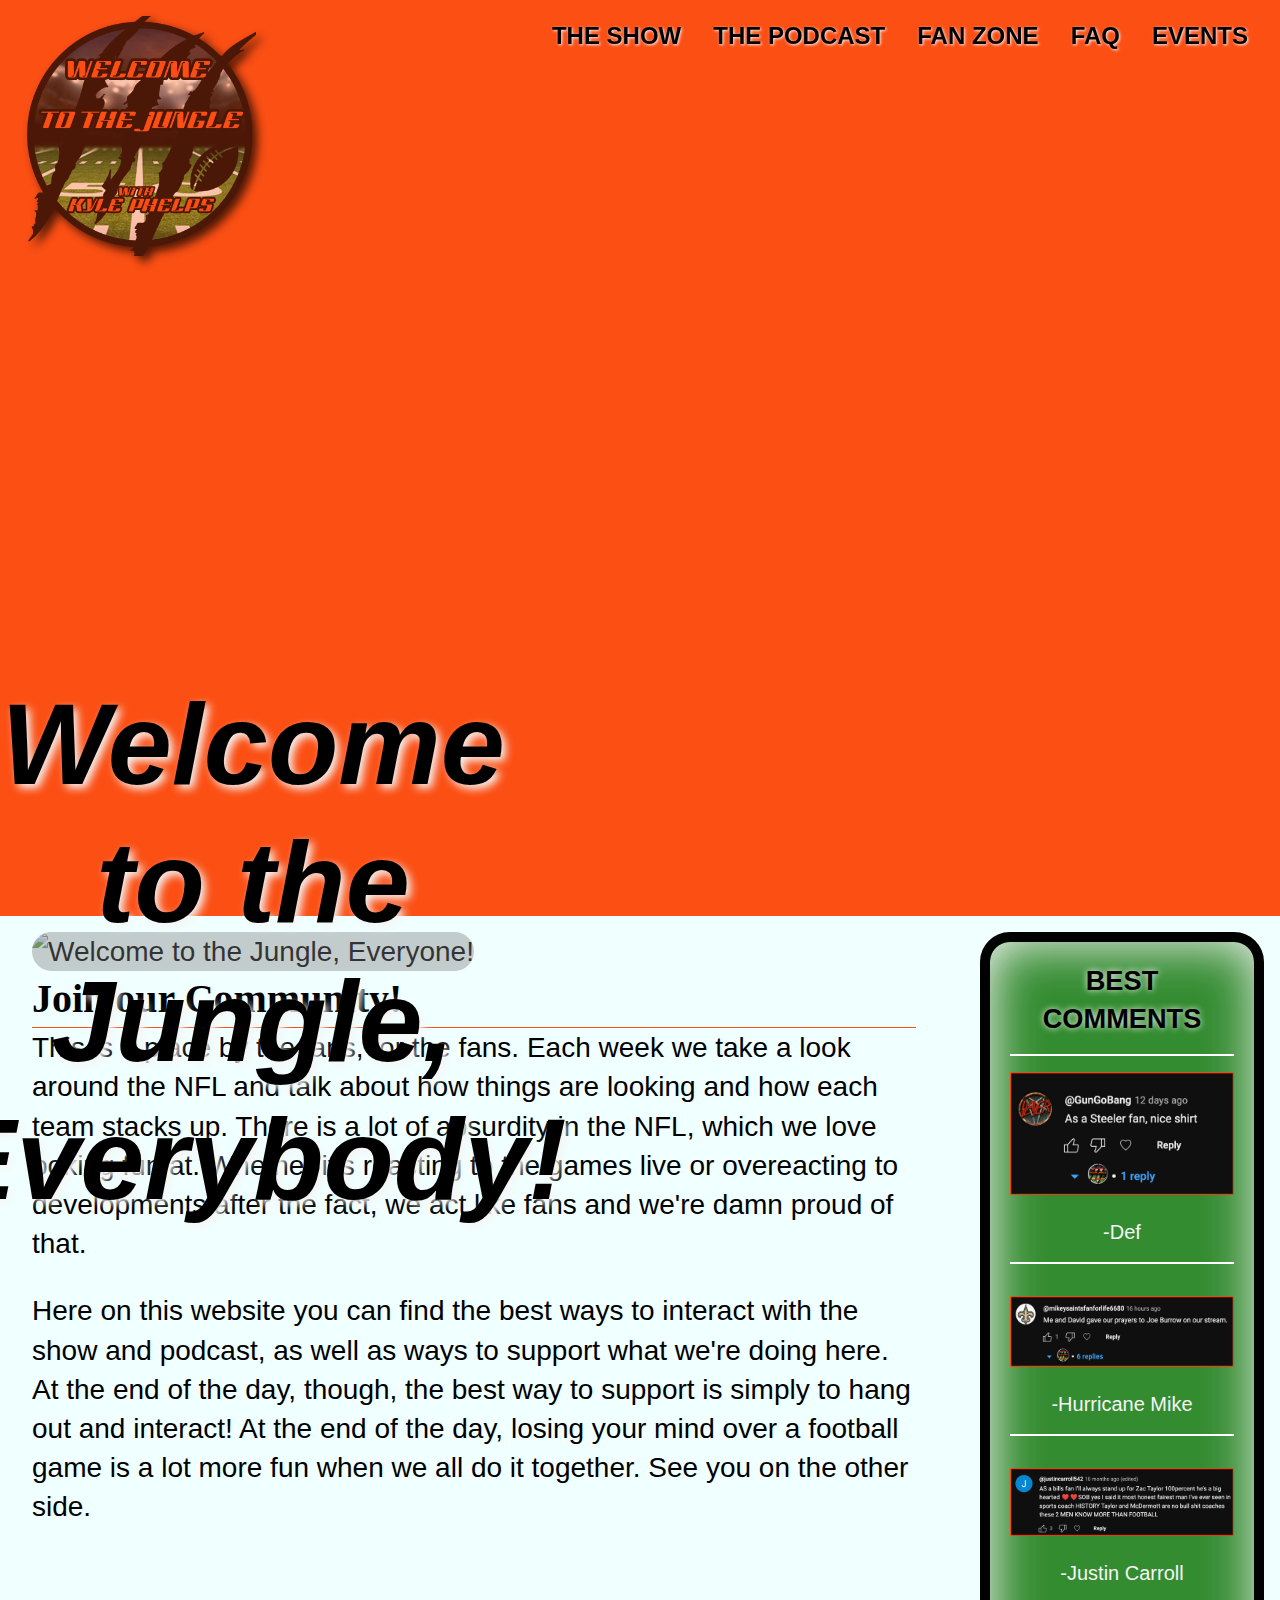
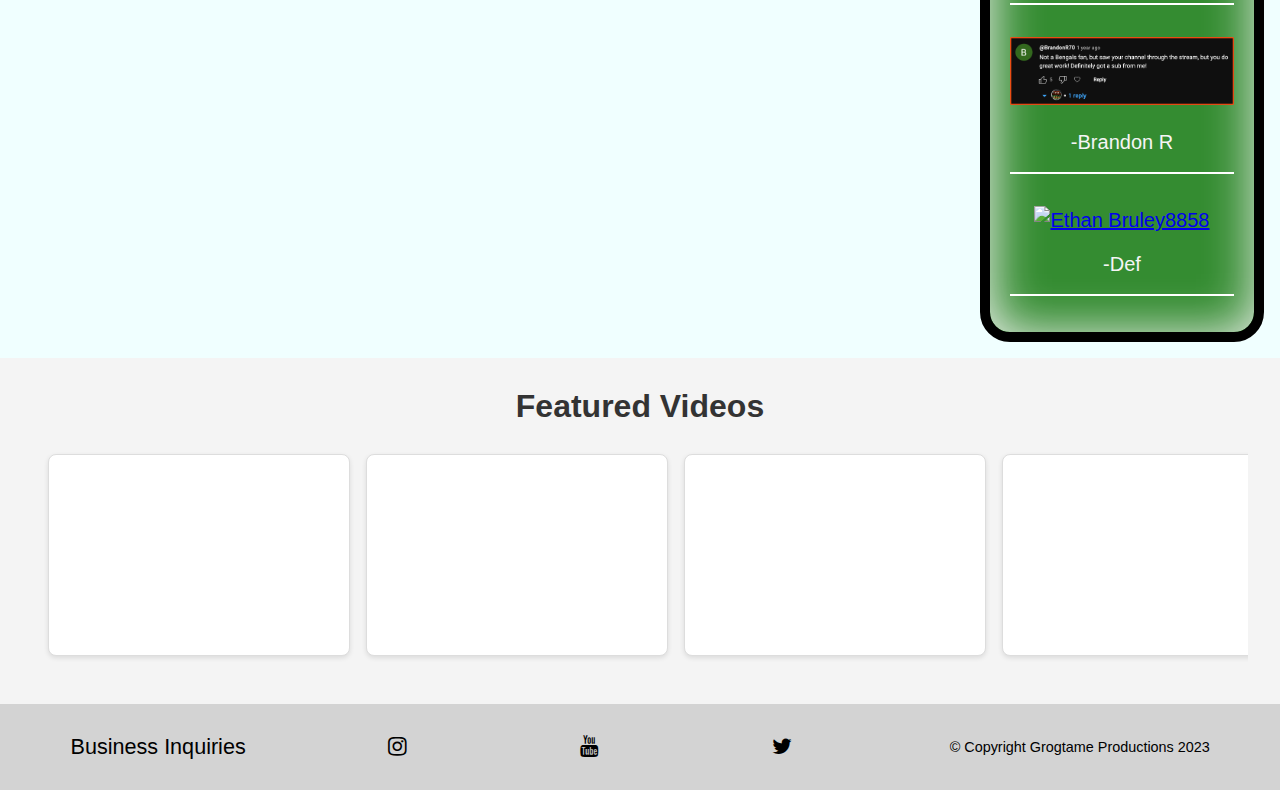
==== index.html @ 72ca7c63 "Initial commit" ====
<!DOCTYPE html>
<html lang="en">
<head>
  <meta charset="UTF-8">
  <meta http-equiv="X-UA-Compatible" content="IE=edge">
  <meta name="viewport" content="width=device-width, initial-scale=1.0">
  <title>Welcome to the Jungle</title>
  <link rel="stylesheet" href="reset.css">
  <link rel="stylesheet" href="main-final.css">
  <link rel="stylesheet" href="https://maxcdn.bootstrapcdn.com/font-awesome/4.3.0/css/font-awesome.min.css">
  <link rel="preconnect" href="https://fonts.googleapis.com">
  <link rel="preconnect" href="https://fonts.gstatic.com" crossorigin>
  <link href="https://fonts.googleapis.com/css2?family=Special+Elite&display=swap" rel="stylesheet">
  <link rel="stylesheet" href="fancybox/fancybox.css">
  <script src="https://cdn.jsdelivr.net/npm/@yr/youtube-embed@1.1.1/lib/YTEmbed.js"></script>
  <script src="fancybox/jquery-3.3.1.min.js"></script>
  <script src="fancybox/fancybox.js"></script>
</head>
<body>
  <div class="wrapper">
    <header>
      <h1>
        <a class="logo" href="index.html">
          <img alt="Home" src="images/logo.png"> 
        </a>
      </h1>
      <div class="video-container">
        <iframe width="100%" height="100%" src="https://www.youtube.com/embed/z2Xo88Z4fE8?si=pqmJFCAI3Fyct7dv&autoplay=1&loop=1&mute=1&playlist=z2Xo88Z4fE8" 
        title="YouTube video player" frameborder="0" 
        allow="accelerometer; autoplay; clipboard-write; encrypted-media; gyroscope; 
        picture-in-picture; web-share" referrerpolicy="strict-origin-when-cross-origin" 
        allowfullscreen></iframe>
      </div>
    </header>
  </div>
   
  <div class="home-nav">
    <nav>
      <ul>
        <li><a href="bohp.html">The Show</a></li>
        <li><a href="bohp.html">The Podcast</a></li>
        <li><a href="wttj.html">Fan zone</a></li>
        <li><a href="support.html">FAQ</a></li>
        <!-- <li><a href="store.html">Store</a></li> -->
        <li><a href="contact.html">Events</a></li>
      </ul>
    </nav>
  </div>

  <main>
   <section class="left-column">
      <div class="image-container">
        <img src="images/kyle.png" alt="Welcome to the Jungle, Everyone!">
        <div class="overlay">
          <div class="overlay-text">Welcome to the Jungle, Everybody!</div>
        </div>
      </div>
      <h2>Join our Community!</h2>
      <p>This is a place by the fans, for the fans. Each week we take a look around the NFL and talk about how things are looking and how each team stacks up. There is a lot of absurdity in the NFL, which we love poking fun at. Whether it's reacting to the games live or overeacting to developments after the fact, we act like fans and we're damn proud of that.</p>
      <p>Here on this website you can find the best ways to interact with the show and podcast, as well as ways to support what we're doing here. At the end of the day, though, the best way to support is simply to hang out and interact! At the end of the day, losing your mind over a football game is a lot more fun when we all do it together. See you on the other side.</p>
    </section>
    <section class="right-column">
      <h2>BEST COMMENTS</h2>
      <div>
        <figure>
          <a href="images/Gungobang.png" class="fancybox" rel="gallery">
            <img src="images/Gungobang.png" alt="Gungobang" >
          </a>
          <figcaption>-Def</figcaption>
        </figure>
        <figure>
          <a href="images/mikey.png" class="fancybox" rel="gallery">
            <img src="images/mikey.png" alt="Hurricane Mike" >
          </a>
          <figcaption>-Hurricane Mike</figcaption>
        </figure>
        <figure>
          <a href="images/justin.png" class="fancybox" rel="gallery">
            <img src="images/justin.png" alt="Justin Carroll" >
          </a>
          <figcaption>-Justin Carroll</figcaption>
        </figure>
        <figure>
          <a href="images/brandon.png" class="fancybox" rel="gallery">
            <img src="images/brandon.png" alt="Brandon R" >
          </a>
          <figcaption>-Brandon R</figcaption>
        </figure>
        <figure>
          <a href="images/ethan.png" class="fancybox" rel="gallery">
            <img src="images/ethan.png" alt="Ethan Bruley8858" >
          </a>
          <figcaption>-Def</figcaption>
        </figure>
      </div>
  </main>

  <section class="video-gallery">
   <h2>Featured Videos</h2>
   <div class="video-scroll">
     <div class="video-item">
       <iframe src="https://www.youtube.com/embed/BEo206xCMAE" title="YouTube video player" frameborder="0" allow="accelerometer; autoplay; clipboard-write; encrypted-media; gyroscope; picture-in-picture" allowfullscreen></iframe>
     </div>
     <div class="video-item">
       <iframe src="https://www.youtube.com/embed/ywcZ2aPCvZ8" title="YouTube video player" frameborder="0" allow="accelerometer; autoplay; clipboard-write; encrypted-media; gyroscope; picture-in-picture" allowfullscreen></iframe>
     </div>
     <div class="video-item">
       <iframe src="https://www.youtube.com/embed/I4BRuuY-9pI" title="YouTube video player" frameborder="0" allow="accelerometer; autoplay; clipboard-write; encrypted-media; gyroscope; picture-in-picture" allowfullscreen></iframe>
     </div>
     <div class="video-item">
       <iframe src="https://www.youtube.com/embed/L-OR7iBHmPo" title="YouTube video player" frameborder="0" allow="accelerometer; autoplay; clipboard-write; encrypted-media; gyroscope; picture-in-picture" allowfullscreen></iframe>
     </div>
     <div class="video-item">
       <iframe src="https://www.youtube.com/embed/uivGlk5Y5mE" title="YouTube video player" frameborder="0" allow="accelerometer; autoplay; clipboard-write; encrypted-media; gyroscope; picture-in-picture" allowfullscreen></iframe>
     </div>
     <div class="video-item">
       <iframe src="https://www.youtube.com/embed/vEO9pAlNDPo" title="YouTube video player" frameborder="0" allow="accelerometer; autoplay; clipboard-write; encrypted-media; gyroscope; picture-in-picture" allowfullscreen></iframe>
     </div>
   </div>
 </section>

  <footer>
    <div class="footer-container">
      <div class="footer-left">
        <a href="mailto:wttjshow@gmail.com">Business Inquiries</a>
      </div>
      <div class="footer-center">
        <a href="http://www.instagram.com/urbanlegendphelps">
          <i class="fa fa-instagram"></i>
        </a>
        <a href="http://www.youtube.com/@WTTJ">
          <i class="fa fa-youtube"></i>
        </a>
        <a href="http://www.twitter.com/@kylephelps92">
          <i class="fa fa-twitter"></i>
        </a>
      </div>
      <div class="footer-right">
        © Copyright Grogtame Productions 2023
      </div>
    </div>
  </footer>

  <script>
    $(document).ready(function() {
      $(".fancybox").fancybox();
    });
  </script>
</body>
</html>
---- main-final.css ----
body {
   background-color: azure;
   font-family: 'Franklin Gothic Medium', 'Arial Narrow', Arial, sans-serif;
}

.wrapper {
   background-color: white;
}

header {
   background-color: #fb4f14;
   padding: .5rem;
   display: flex;
   justify-content: space-between; /* Ensures spacing between logo and nav */
   position: relative; 
   height: 100vh; /* Keeps the header full-screen */
   align-items: flex-start; /* Aligns nav and logo at the top */
}

header h1 {
   position: absolute;
   top: 1rem;
   left: 1rem;
   min-width: 10rem;
   max-width: 15rem;
   filter: drop-shadow(5px 5px 5px black);
   z-index: 2;
   opacity: 0.7;
}


.site-name {
   padding-left: 10rem;
   padding-top: 2rem;
   padding-bottom: .5rem;
   max-width: 35rem;
   font-family: 'Special Elite', sans-serif;
   z-index: 2; /* Ensures the site name is above the video */
}

header h2 {
   display: flex;
   justify-content: center;
   font-size: 8rem;
   text-shadow: 2px 2px 8px darkslategray;
   border-bottom: 3px solid darkslategray;
   padding-bottom: .2rem;
   z-index: 2;
}

header h3 {
   display: flex;
   justify-content: center;
   padding-left: .8rem;
   padding-top: 2rem;
   font-size: 4rem;
   text-shadow: 2px 2px 8px black;
   color: whitesmoke;
   line-height: 4rem;
   z-index: 2;
}

h4 {
   font-size: 2rem;
   color: whitesmoke;
   white-space: nowrap;
   max-margin-left: 5rem;
   font-style: italic;
   text-shadow: 2px 2px 8px darkslategray;
   padding-top: 12rem;
   padding-left: 5rem;
   font-family: 'Special Elite', sans-serif;
   z-index: 2;
}

/* Video container styling */
.video-container {
   position: absolute;
   top: 0;
   left: 0;
   width: 100%;
   height: 100%;
   overflow: hidden;
   z-index: 1; /* Ensures the video stays behind the content */
}

.video-container iframe {
   position: absolute;
   top: 50%;
   left: 50%;
   width: 100vw; /* Full width of the viewport */
   height: 100vh; /* Full height of the viewport */
   transform: translate(-50%, -50%) scale(1.2); /* Centers and slightly scales the video */
   pointer-events: none; /* Makes the video unclickable */
   border: none; /* Removes any default border */
}



img {
   max-width: 100%;
   height: auto;
}

nav {
   position: absolute;
   top: 1rem;
   right: 1rem;
   z-index: 2;
   text-transform: uppercase;
   background-color: transparent; /* No background in header */
   text-shadow: 1px 1px 3px whitesmoke;
}

nav ul {
   display: flex;
   justify-content: flex-end; /* Align nav items to the right */
   align-items: center;
   padding: 0; /* Remove padding for smaller size */
   margin: 0;
   list-style-type: none;;
}

nav a {
   text-decoration: none;
   font-size: 1.5rem; /* Smaller text */
   font-weight: bold;
   color: black;
   padding: 0.5rem 1rem; /* Smaller padding */
   color: var(--white);
    display: block;
    pointer-events: auto;
    transition: opacity 1s var(--expo-out);
}

nav a:hover {
   background-color: black;
   opacity: 0.8;
   color: white;
   text-shadow: 3px 3px 5px #fb4f14;
   border-radius: 2rem;
}

main {
   display: grid;
   grid-template-columns: 3fr 1fr;
   grid-gap: 1rem;
   font-size: 125%;
   line-height: 1.4;
}

.left-column {
   font-size: 140%;
   line-height: 1.4;
   padding: 1rem 2rem;
   font-family: Arial, Helvetica, sans-serif;
}

.right-column h2 {
   display: flex;
   justify-content: flex-start;
   font-size: 1.7rem;
   padding-bottom: 10px;
   margin-bottom: 0;
   color: black;
   text-shadow: 0px 0px 6px whitesmoke;
   border-bottom: 2px solid white;
   padding-bottom: 1rem;
}

.right-column {
   background-color: #348c31;
   box-shadow: inset 2px 2px 50px whitesmoke;
   border-radius: 30px;
   display: flex;
   flex-direction: column;
   justify-content: space-evenly;
   align-items: center;
   text-align: center;
   margin: 1rem 1rem 1rem 1rem;
   padding: 20px;
   border: 10px solid black;
}

.right-column div {
   display: flex;
   flex-direction: column;
   justify-content: space-between;
   align-items: space-between;
   min-height: 85%;
}

.right-column figure {
   margin-top: 1rem;
   margin-bottom: 1rem;
   border-bottom: 2px solid white;
   width: 100%;
}

.right-column figcaption {
   color: whitesmoke;
   font-family: 'Franklin Gothic Medium', 'Arial Narrow', Arial, sans-serif;
   margin-top: 1rem;
   margin-bottom: 1rem;
}

.left-column h2 {
   font-family: Georgia, 'Times New Roman', Times, serif;
   font-size: 2.5rem;
   color: black;
   border-bottom: 1px solid #fb4f14;
}

footer {
   background-color: lightgrey;
   color: black;
   display: flex;
   padding: 2rem 1em;
   font-size: 90%;
   width: 100%;
   justify-content: center;
   align-items: center;
   box-sizing: border-box;
   overflow: hidden;
 }
 
 .footer-container {
   display: flex;
   justify-content: space-evenly;
   align-items: center;
   width: 100%;
 }
 
 .footer-left,
 .footer-center,
 .footer-right {
   display: flex;
   align-items: center;
 }
 
 .footer-right {
   margin-left: 1rem; /* Adjust as needed */
 }
 
 /* Optional: Adjust spacing between icons */
 .footer-center a {
   margin: 0 0.5rem;
 }

footer a {
   color: black;
   font-size: 150%;
   width: 11rem;
   text-align: center;
   display: inline-block;
   text-decoration: none;
}

footer a:hover {
   color: #fb4f14;
   text-shadow: 0 0 5px black;
}

.email {
   width: 2rem;
}

.video-gallery {
   background-color: #f4f4f4;
   padding: 2rem;
   text-align: center;
}

.video-gallery h2 {
   font-size: 2rem;
   margin-bottom: 1rem;
   color: #333;
}

.video-scroll {
   display: flex;
   overflow-x: auto;
   gap: 1rem; /* Space between videos */
   padding: 1rem;
   scroll-behavior: smooth;
}

.video-item {
   flex: 0 0 auto; /* Prevent flex item from shrinking */
   width: 300px; /* Adjust width as needed */
   height: 200px; /* Adjust height as needed */
   background: #fff;
   border: 1px solid #ddd;
   border-radius: 8px;
   box-shadow: 0 2px 5px rgba(0, 0, 0, 0.1);
}

.video-item iframe {
   width: 100%;
   height: 100%;
   border: none;
}


.image-container {
   position: relative;
   display: inline-block;
   max-width: 100%;
}

.image-container img {
   display: block;
   width: 100%;
   height: auto;
   border-radius: 3rem;
}

.overlay {
   position: absolute;
   top: 0;
   left: 0;
   width: 100%;
   height: 100%;
   background: rgba(128, 128, 128, 0.4); /* Darker gray overlay with 70% opacity for better contrast */
   display: flex;
   justify-content: center;
   align-items: center;
   color: black;
   font-size: 20vh; /* Increased font size */
   font-weight: bold;
   text-shadow: 4px 4px 8px whitesmoke; /* Stronger text shadow for better contrast */
   z-index: 1;
   font-style: italic;
   
   border-radius: 3rem;
}

.overlay-text {
   text-align: center;
   padding: 1rem;
   line-height: 1.2;
   font-size: 9vw; /* Responsive font size based on viewport width */
   max-font-size: 10rem; /* Maximum font size */
}


/* Base styles (for larger screens) */
body {
   font-size: 16px; /* Base font size for larger screens */
}

/* Styles for tablets (up to 768px wide) */
@media (max-width: 768px) {
   main {
       display: block; /* Switch to a block layout */
   }

   .overlay-text {
      font-size: 7vw; /* Adjust for tablets */
      max-font-size: 8rem; /* Maximum font size for tablets */
  }

   .left-column,
   .right-column {
       margin: 0 auto; /* Center align columns */
       padding: 1rem; /* Adjust padding */
   }

   .left-column {
       margin-bottom: 1rem; /* Space between columns */
   }

   .right-column {
       background-color: #348c31; /* Retain styling */
       box-shadow: inset 2px 2px 50px whitesmoke; /* Retain styling */
       border-radius: 30px; /* Retain styling */
   }

   .video-gallery {
       padding: 1rem; /* Adjust padding */
   }

   .video-item {
       width: 100%; /* Full width of parent container */
       height: auto; /* Adjust height proportionally */
   }

   footer {
       flex-direction: column; /* Stack footer items vertically */
       align-items: center; /* Center align items */
   }

   footer a {
       width: auto; /* Adjust link width */
       font-size: 1.2rem; /* Adjust font size */
   }
}

/* Styles for phones (up to 480px wide) */
@media (max-width: 480px) {
   main {
       display: block; /* Ensure block layout */
   }

   .left-column,
   .right-column {
       font-size: 0.9rem; /* Smaller font size */
       padding: 0.5rem; /* Adjust padding */
   }

   .right-column {
       border: 3px solid black; /* Adjust border size */
       margin: 0.25rem; /* Adjust margin */
   }

   .video-gallery {
       padding: 0.5rem; /* Adjust padding */
   }

   .video-item {
       width: 100%; /* Full width of parent container */
       height: auto; /* Adjust height proportionally */
   }

   .overlay-text {
      font-size: 10vw; /* Larger text size for phones */
      max-font-size: 6rem; /* Maximum font size for phones */
  }

   footer {
       font-size: 0.8rem; /* Smaller font size */
   }

   footer a {
       font-size: 1rem; /* Smaller font size */
   }
}
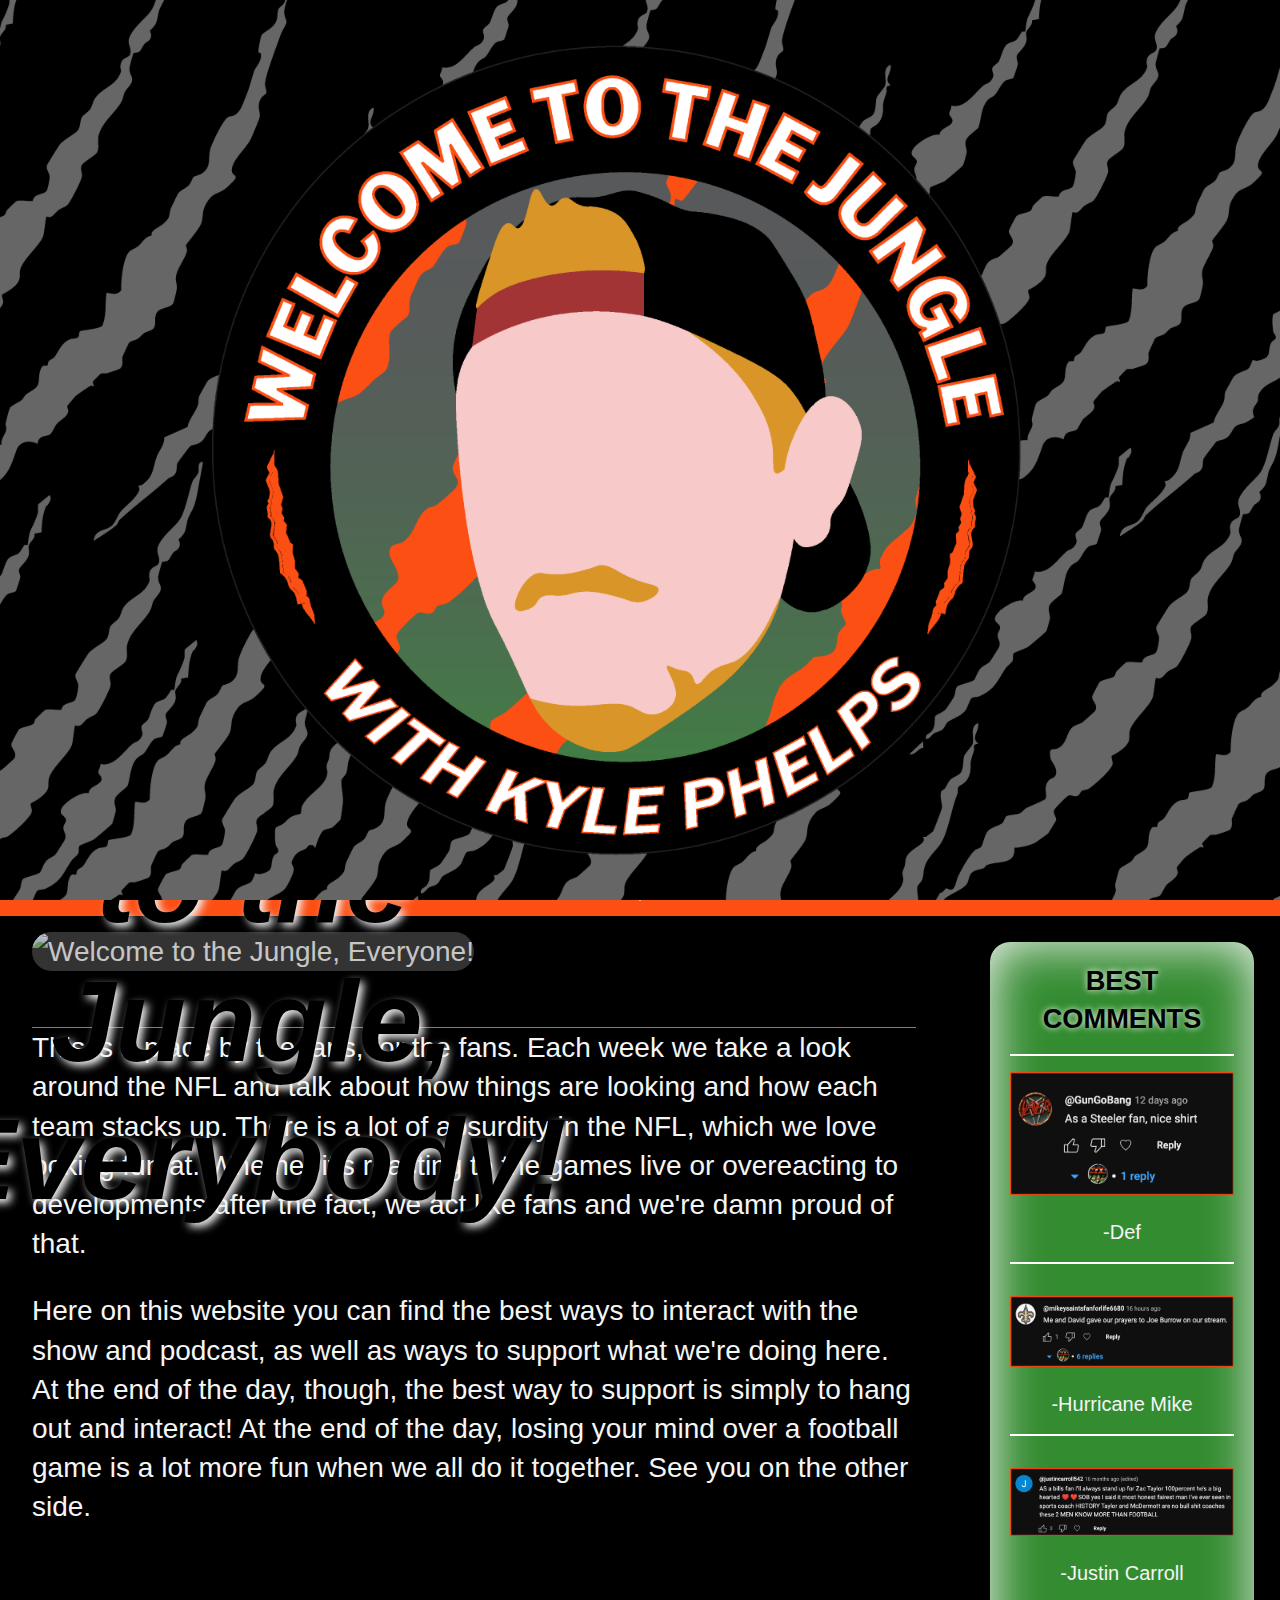
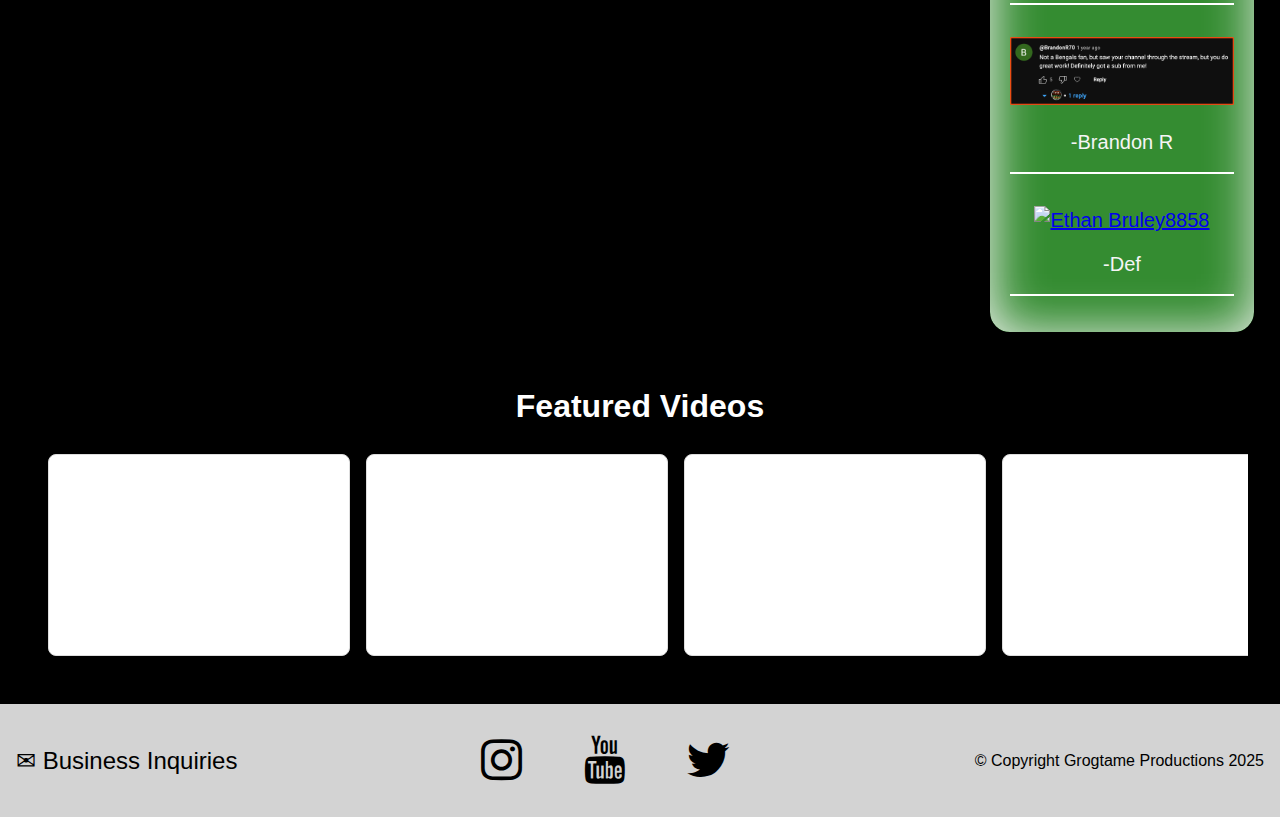
==== commit 87704dfb: "Degree Project start" ====
--- a/index.html
+++ b/index.html
@@ -17,6 +17,7 @@
   <script src="fancybox/fancybox.js"></script>
 </head>
 <body>
+  <div class="screen-overlay"></div>
   <div class="wrapper">
     <header>
       <h1>
@@ -25,27 +26,33 @@
         </a>
       </h1>
       <div class="video-container">
-        <iframe width="100%" height="100%" src="https://www.youtube.com/embed/z2Xo88Z4fE8?si=pqmJFCAI3Fyct7dv&autoplay=1&loop=1&mute=1&playlist=z2Xo88Z4fE8" 
-        title="YouTube video player" frameborder="0" 
-        allow="accelerometer; autoplay; clipboard-write; encrypted-media; gyroscope; 
-        picture-in-picture; web-share" referrerpolicy="strict-origin-when-cross-origin" 
-        allowfullscreen></iframe>
+        <iframe 
+  width="100%" 
+  height="100%" 
+  src="https://www.youtube.com/embed/rTckKvS-YcQ?autoplay=1&mute=1&loop=1&playlist=rTckKvS-YcQ&si=tTXkuN-q-cDGftH6" 
+  title="YouTube video player" 
+  frameborder="0" 
+  allow="accelerometer; autoplay; clipboard-write; encrypted-media; gyroscope; picture-in-picture; web-share" 
+  referrerpolicy="strict-origin-when-cross-origin" 
+  allowfullscreen>
+</iframe>
+
+      </div>
+      <div class="scroll-indicator">
+        <div class="arrow"></div>
       </div>
     </header>
   </div>
    
-  <div class="home-nav">
-    <nav>
-      <ul>
-        <li><a href="bohp.html">The Show</a></li>
-        <li><a href="bohp.html">The Podcast</a></li>
-        <li><a href="wttj.html">Fan zone</a></li>
-        <li><a href="support.html">FAQ</a></li>
-        <!-- <li><a href="store.html">Store</a></li> -->
-        <li><a href="contact.html">Events</a></li>
-      </ul>
+  <nav class="nav-tray">
+    <ul>
+    <li><a href="bohp.html">The Show</a></li>
+    <li><a href="bohp.html">The Podcast</a></li>
+    <li><a href="wttj.html">Fan Zone</a></li>
+    <!-- <li><a href="store.html">Store</a></li> To be built and finished later -->
+    <li><a href="contact.html">Events</a></li>
+    </ul>
     </nav>
-  </div>
 
   <main>
    <section class="left-column">
@@ -122,7 +129,7 @@
   <footer>
     <div class="footer-container">
       <div class="footer-left">
-        <a href="mailto:wttjshow@gmail.com">Business Inquiries</a>
+        <a href="mailto:wttjshow@gmail.com">	✉ Business Inquiries</a>
       </div>
       <div class="footer-center">
         <a href="http://www.instagram.com/urbanlegendphelps">
@@ -136,7 +143,7 @@
         </a>
       </div>
       <div class="footer-right">
-        © Copyright Grogtame Productions 2023
+        © Copyright Grogtame Productions 2025
       </div>
     </div>
   </footer>
@@ -148,3 +155,21 @@
   </script>
 </body>
 </html>
+
+
+<script>
+  document.addEventListener("DOMContentLoaded", () => {
+    const hamburger = document.querySelector(".hamburger-menu");
+    const navLinks = document.querySelector(".nav-links");
+
+    hamburger.addEventListener("click", () => {
+      navLinks.classList.toggle("open");
+    });
+  });
+</script>
+<script>document.addEventListener("DOMContentLoaded", () => {
+  // Add a "loaded" class to the body after 2 seconds
+  setTimeout(() => {
+    document.body.classList.add("loaded");
+  }, 2000); // Adjust time as needed
+});</script>--- a/main-final.css
+++ b/main-final.css
@@ -1,21 +1,47 @@
 body {
-   background-color: azure;
+   background-color: black;
    font-family: 'Franklin Gothic Medium', 'Arial Narrow', Arial, sans-serif;
-}
+   font-size: 16px;
+}
+
+.screen-overlay {
+   position: fixed; /* Make it cover the viewport */
+   top: 0;
+   left: 0;
+   width: 100vw;
+   height: 100vh;
+   z-index: 9999; /* Ensure it's on top of everything */
+   background: url('images/Splash.png') center center / cover no-repeat; /* Image settings */
+   opacity: 1; /* Fully visible initially */
+   pointer-events: none; /* Disable interaction with the overlay */
+ }
+
+ body.loaded .screen-overlay {
+   animation: fadeOut 1s ease forwards;
+ }
+ 
+ @keyframes fadeOut {
+   to {
+     opacity: 0;
+     visibility: hidden; /* Hide the element after the fade-out */
+   }
+ }
+ 
 
 .wrapper {
    background-color: white;
 }
 
+/* Header */
 header {
    background-color: #fb4f14;
-   padding: .5rem;
-   display: flex;
-   justify-content: space-between; /* Ensures spacing between logo and nav */
-   position: relative; 
-   height: 100vh; /* Keeps the header full-screen */
-   align-items: flex-start; /* Aligns nav and logo at the top */
-}
+   padding: 0.5rem;
+   display: flex;
+   justify-content: space-between;
+   align-items: flex-start;
+   position: relative;
+   height: 100vh;
+   }
 
 header h1 {
    position: absolute;
@@ -88,8 +114,8 @@
    position: absolute;
    top: 50%;
    left: 50%;
-   width: 100vw; /* Full width of the viewport */
-   height: 100vh; /* Full height of the viewport */
+   width: 1920px; /* Original video width (example: Full HD) */
+   height: 1080px; /* Original video height (example: Full HD) */
    transform: translate(-50%, -50%) scale(1.2); /* Centers and slightly scales the video */
    pointer-events: none; /* Makes the video unclickable */
    border: none; /* Removes any default border */
@@ -102,44 +128,105 @@
    height: auto;
 }
 
+/* Scroll Indicator Container */
+.scroll-indicator {
+   position: absolute;
+   bottom: 20px; /* Position near the bottom of the header */
+   left: 50%;
+   transform: translateX(-50%); /* Center horizontally */
+   text-align: center;
+   z-index: 10; /* Ensure it's above the video and other content */
+   font-family: Arial, sans-serif;
+   color: white;
+   font-size: 1.2rem;
+   text-shadow: 1px 1px 3px black;
+ }
+ 
+ /* Arrow Styling */
+ .scroll-indicator .arrow {
+   margin-top: 10px; /* Space between text and arrow */
+   width: 20px;
+   height: 20px;
+   border-left: 3px solid white;
+   border-bottom: 3px solid white;
+   transform: rotate(-45deg); /* Create the arrow shape */
+   animation: bounce 1.5s infinite ease-in-out;
+ }
+ 
+ /* Animation for Arrow */
+ @keyframes bounce {
+   0%, 100% {
+     transform: translate(-50%, 0) rotate(-45deg); /* Default position */
+   }
+   50% {
+     transform: translate(-50%, 10px) rotate(-45deg); /* Move down */
+   }
+ }
+
+/* Navbar */
 nav {
    position: absolute;
    top: 1rem;
    right: 1rem;
    z-index: 2;
    text-transform: uppercase;
-   background-color: transparent; /* No background in header */
-   text-shadow: 1px 1px 3px whitesmoke;
-}
-
-nav ul {
-   display: flex;
-   justify-content: flex-end; /* Align nav items to the right */
-   align-items: center;
-   padding: 0; /* Remove padding for smaller size */
+   background-color: transparent;
+   }
+   
+   .nav-tray {
+   display: flex;
+   justify-content: center;
+   background: rgba(50, 50, 50, 0.2);
+   padding: 1rem;
+   border-radius: 12px;
+   box-shadow: 0px 4px 60px rgba(0, 0, 0, 0.2);
+   backdrop-filter: blur(15px);
+   border-left: 2px solid #ccc;
+   border-right: 2px solid #ccc;
+   border-top: none;
+   border-bottom: none;
+   }
+   
+   .nav-tray ul,
+   nav ul {
+   list-style: none;
+   display: flex;
+   gap: 1.5rem;
+   padding: 0;
    margin: 0;
-   list-style-type: none;;
-}
-
-nav a {
+   }
+   
+   .nav-tray a {
+   padding: 0.5rem 1rem;
+   color: #fb4f14;
+   text-shadow: 3px 3px 4px black;
+   font-weight: bold;
+   border: 1px solid rgba(255, 255, 255, 0.5);
+   border-radius: 8px;
+   transition: background-color 0.3s, color 0.3s;
    text-decoration: none;
-   font-size: 1.5rem; /* Smaller text */
+   border-top: none;
+   border-bottom: none; 
+   }
+   
+   nav a {
+   font-size: 1.5rem;
    font-weight: bold;
-   color: black;
-   padding: 0.5rem 1rem; /* Smaller padding */
    color: var(--white);
-    display: block;
-    pointer-events: auto;
-    transition: opacity 1s var(--expo-out);
-}
-
-nav a:hover {
+   transition: opacity 1s var(--expo-out);
+   }
+   
+   nav a:hover {
    background-color: black;
    opacity: 0.8;
    color: white;
    text-shadow: 3px 3px 5px #fb4f14;
    border-radius: 2rem;
-}
+   }
+
+.hamburger-menu {
+   display: none; /* Hide the hamburger menu by default */
+ }
 
 main {
    display: grid;
@@ -147,6 +234,7 @@
    grid-gap: 1rem;
    font-size: 125%;
    line-height: 1.4;
+   color: whitesmoke;
 }
 
 .left-column {
@@ -211,97 +299,82 @@
    border-bottom: 1px solid #fb4f14;
 }
 
+/* Footer */
 footer {
    background-color: lightgrey;
    color: black;
    display: flex;
    padding: 2rem 1em;
-   font-size: 90%;
    width: 100%;
    justify-content: center;
    align-items: center;
    box-sizing: border-box;
-   overflow: hidden;
- }
- 
- .footer-container {
-   display: flex;
-   justify-content: space-evenly;
+   }
+   
+   .footer-container {
+   display: flex;
+   justify-content: space-between;
    align-items: center;
    width: 100%;
- }
- 
- .footer-left,
- .footer-center,
- .footer-right {
-   display: flex;
-   align-items: center;
- }
- 
- .footer-right {
-   margin-left: 1rem; /* Adjust as needed */
- }
- 
- /* Optional: Adjust spacing between icons */
- .footer-center a {
-   margin: 0 0.5rem;
- }
-
-footer a {
+   }
+   
+   footer a {
    color: black;
    font-size: 150%;
-   width: 11rem;
    text-align: center;
-   display: inline-block;
    text-decoration: none;
-}
-
-footer a:hover {
+   }
+   
+   /* footer icons */
+   footer a i {
+   margin: 0 1.5rem;
+   }
+   
+   /* Size of footer icons */
+   .footer-center {
+   font-size: 2rem;
+   }
+   
+   footer a:hover {
    color: #fb4f14;
    text-shadow: 0 0 5px black;
-}
-
-.email {
-   width: 2rem;
-}
-
+   }
+
+/* Video Gallery */
 .video-gallery {
-   background-color: #f4f4f4;
+   background-color: black;
    padding: 2rem;
    text-align: center;
-}
-
+   max-width: 100%;
+   overflow: visible;
+   }
+   
 .video-gallery h2 {
    font-size: 2rem;
    margin-bottom: 1rem;
-   color: #333;
-}
-
+   color: white;
+   }
+   
 .video-scroll {
    display: flex;
    overflow-x: auto;
-   gap: 1rem; /* Space between videos */
+   gap: 1rem;
    padding: 1rem;
    scroll-behavior: smooth;
-}
-
+   white-space: nowrap;
+   }
+   
 .video-item {
-   flex: 0 0 auto; /* Prevent flex item from shrinking */
-   width: 300px; /* Adjust width as needed */
-   height: 200px; /* Adjust height as needed */
+   flex: 0 0 auto;
+   width: 300px;
+   height: 200px;
    background: #fff;
    border: 1px solid #ddd;
    border-radius: 8px;
    box-shadow: 0 2px 5px rgba(0, 0, 0, 0.1);
-}
-
-.video-item iframe {
-   width: 100%;
-   height: 100%;
-   border: none;
-}
-
-
+   }
+
+/* Image Overlay */
 .image-container {
    position: relative;
    display: inline-block;
@@ -331,7 +404,6 @@
    text-shadow: 4px 4px 8px whitesmoke; /* Stronger text shadow for better contrast */
    z-index: 1;
    font-style: italic;
-   
    border-radius: 3rem;
 }
 
@@ -343,11 +415,69 @@
    max-font-size: 10rem; /* Maximum font size */
 }
 
-
-/* Base styles (for larger screens) */
-body {
-   font-size: 16px; /* Base font size for larger screens */
-}
+/* Responsive styles for screen widths below 930px */
+@media (max-width: 930px) {
+   /* Show Hamburger Menu */
+   .hamburger-menu {
+     display: block; /* Show the hamburger menu button */
+     font-size: 32px;
+     color: white;
+     background: none;
+     border: none;
+     cursor: pointer;
+     z-index: 1100; /* Ensure it's above everything */
+     position: absolute;
+     top: 20px;
+     right: 20px;
+   }
+ 
+   /* Hide Default Nav Bar */
+   nav ul {
+     display: none; /* Hide the default nav bar */
+   }
+ 
+   /* Full-Screen Mobile Menu */
+   .nav-links {
+     display: none; /* Hidden by default */
+     flex-direction: column; /* Stack links vertically */
+     align-items: center; /* Center horizontally */
+     justify-content: center; /* Center vertically */
+     background-color: rgba(0, 0, 0, 0.9); /* Semi-transparent black background */
+     position: fixed; /* Cover the entire screen */
+     top: 0;
+     left: 0;
+     width: 100%;
+     height: 100%;
+     padding: 0;
+     z-index: 1000; /* Ensure it's above everything */
+   }
+ 
+   /* Show Menu When Open */
+   .nav-links.open {
+     display: flex; /* Show the mobile menu */
+   }
+ 
+   /* Mobile Nav Links */
+   .nav-links li {
+     list-style: none; /* Remove bullet points */
+     margin: 20px 0; /* Space between items */
+   }
+ 
+   .nav-links li a {
+     color: white; /* White text */
+     text-decoration: none; /* Remove underline */
+     font-size: 2rem; /* Larger text for mobile */
+     font-weight: bold;
+     text-transform: uppercase;
+     padding: 10px 20px;
+     transition: background-color 0.3s ease;
+   }
+ 
+   .nav-links li a:hover {
+     background-color: #fb4f14; /* Highlight link on hover */
+   }
+ }
+ 
 
 /* Styles for tablets (up to 768px wide) */
 @media (max-width: 768px) {
@@ -434,4 +564,4 @@
    footer a {
        font-size: 1rem; /* Smaller font size */
    }
-}
+}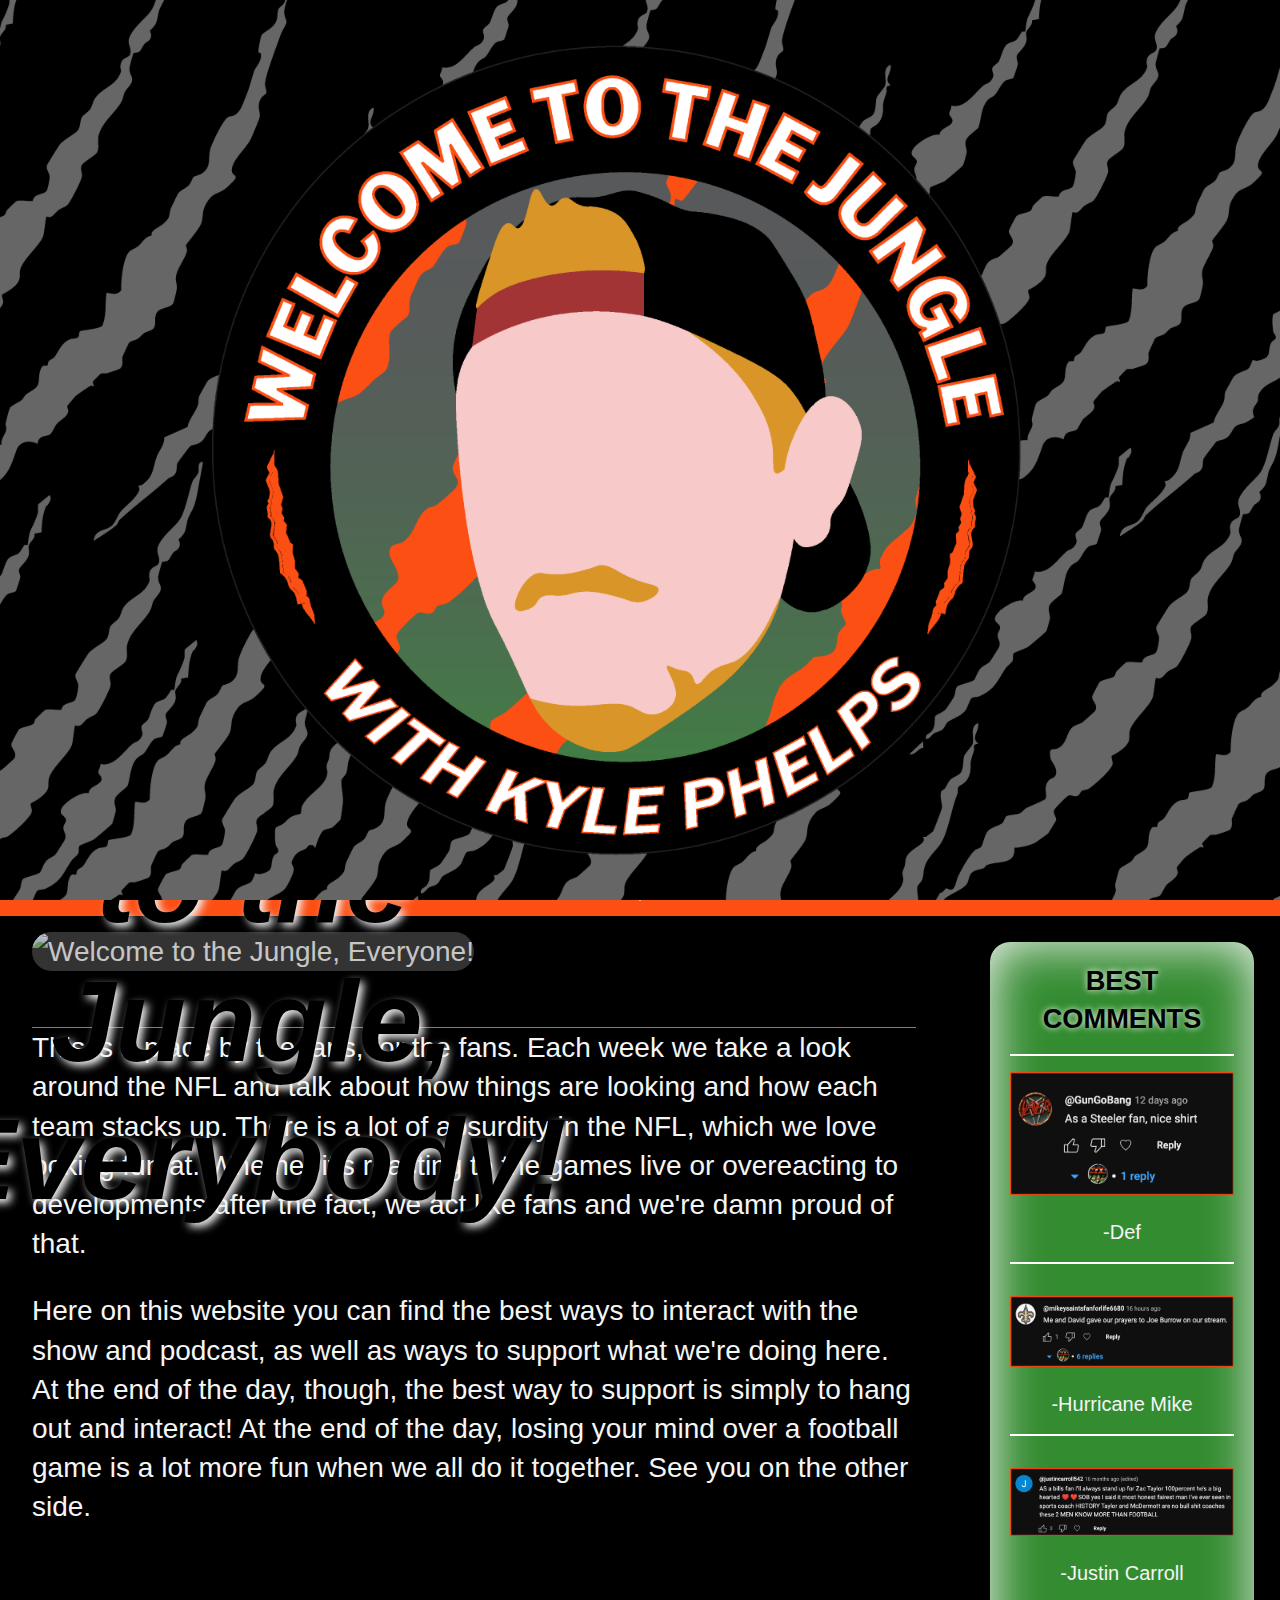
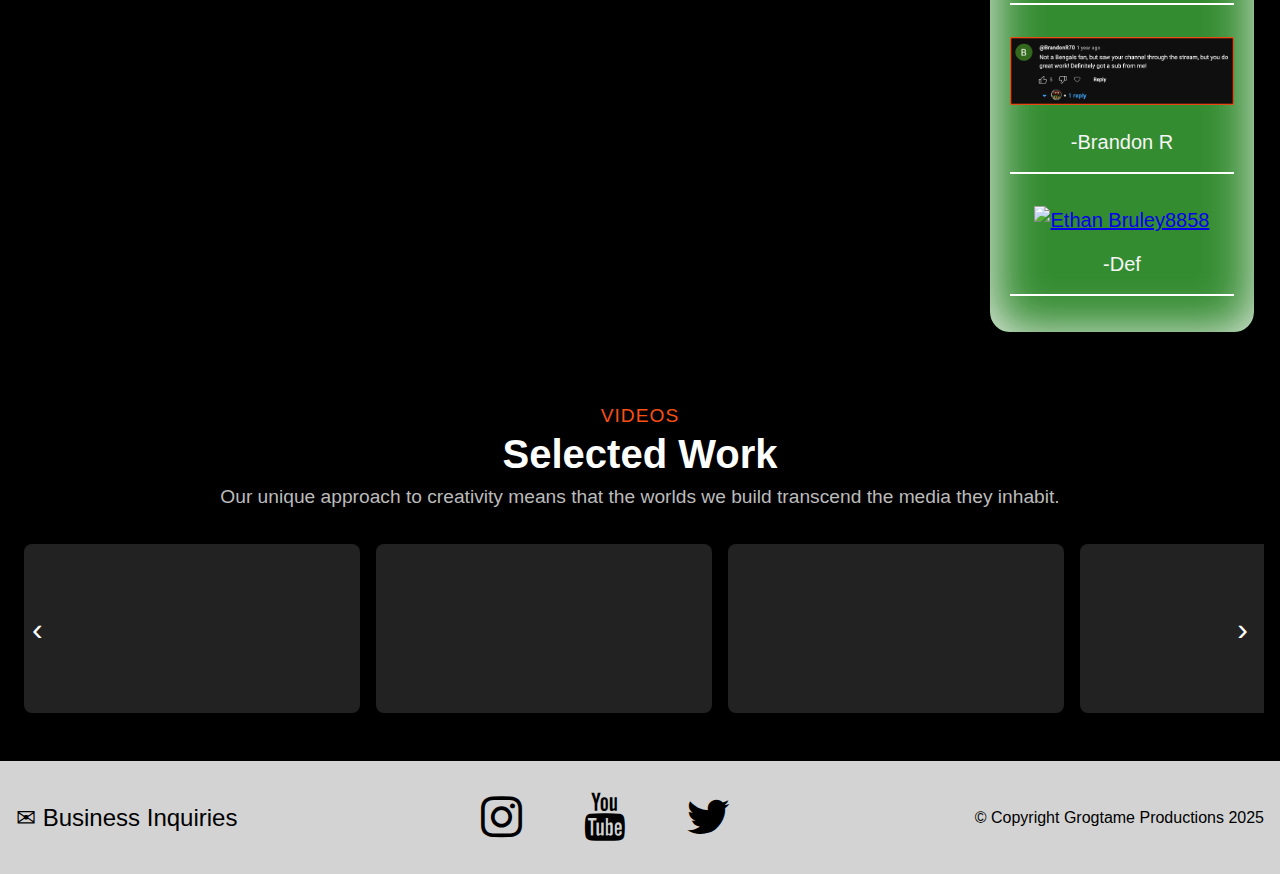
==== commit 82be93a9: "Updates" ====
--- a/index.html
+++ b/index.html
@@ -15,6 +15,7 @@
   <script src="https://cdn.jsdelivr.net/npm/@yr/youtube-embed@1.1.1/lib/YTEmbed.js"></script>
   <script src="fancybox/jquery-3.3.1.min.js"></script>
   <script src="fancybox/fancybox.js"></script>
+  <script src="script.js" defer></script>
 </head>
 <body>
   <div class="screen-overlay"></div>
@@ -52,7 +53,7 @@
     <!-- <li><a href="store.html">Store</a></li> To be built and finished later -->
     <li><a href="contact.html">Events</a></li>
     </ul>
-    </nav>
+  </nav>
 
   <main>
    <section class="left-column">
@@ -102,29 +103,25 @@
       </div>
   </main>
 
-  <section class="video-gallery">
-   <h2>Featured Videos</h2>
-   <div class="video-scroll">
-     <div class="video-item">
-       <iframe src="https://www.youtube.com/embed/BEo206xCMAE" title="YouTube video player" frameborder="0" allow="accelerometer; autoplay; clipboard-write; encrypted-media; gyroscope; picture-in-picture" allowfullscreen></iframe>
-     </div>
-     <div class="video-item">
-       <iframe src="https://www.youtube.com/embed/ywcZ2aPCvZ8" title="YouTube video player" frameborder="0" allow="accelerometer; autoplay; clipboard-write; encrypted-media; gyroscope; picture-in-picture" allowfullscreen></iframe>
-     </div>
-     <div class="video-item">
-       <iframe src="https://www.youtube.com/embed/I4BRuuY-9pI" title="YouTube video player" frameborder="0" allow="accelerometer; autoplay; clipboard-write; encrypted-media; gyroscope; picture-in-picture" allowfullscreen></iframe>
-     </div>
-     <div class="video-item">
-       <iframe src="https://www.youtube.com/embed/L-OR7iBHmPo" title="YouTube video player" frameborder="0" allow="accelerometer; autoplay; clipboard-write; encrypted-media; gyroscope; picture-in-picture" allowfullscreen></iframe>
-     </div>
-     <div class="video-item">
-       <iframe src="https://www.youtube.com/embed/uivGlk5Y5mE" title="YouTube video player" frameborder="0" allow="accelerometer; autoplay; clipboard-write; encrypted-media; gyroscope; picture-in-picture" allowfullscreen></iframe>
-     </div>
-     <div class="video-item">
-       <iframe src="https://www.youtube.com/embed/vEO9pAlNDPo" title="YouTube video player" frameborder="0" allow="accelerometer; autoplay; clipboard-write; encrypted-media; gyroscope; picture-in-picture" allowfullscreen></iframe>
-     </div>
-   </div>
- </section>
+<!-- Updated Video Gallery Section -->
+<section class="video-gallery-section">
+  <div class="container">
+    <div class="gallery-header">
+      <div class="gallery-subtitle">Videos</div>
+      <h2 class="gallery-title">Selected Work</h2>
+      <p class="gallery-description">
+        Our unique approach to creativity means that the worlds we build transcend the media they inhabit.
+      </p>
+    </div>
+    <div class="gallery-slider">
+      <button class="gallery-prev" aria-label="Previous slide" onclick="scrollGallery('prev')">‹</button>
+      <div class="slider-wrapper" id="sliderWrapper">
+        <!-- Video Items Populated Dynamically -->
+      </div>
+      <button class="gallery-next" aria-label="Next slide" onclick="scrollGallery('next')">›</button>
+    </div>
+  </div>
+</section>
 
   <footer>
     <div class="footer-container">
--- a/main-final.css
+++ b/main-final.css
@@ -340,39 +340,94 @@
    text-shadow: 0 0 5px black;
    }
 
-/* Video Gallery */
-.video-gallery {
-   background-color: black;
-   padding: 2rem;
+/* Video Gallery Section */
+.video-gallery-section {
+   background-color: #000; /* Black background for the gallery section */
+   color: white; /* Text color */
+   padding: 3rem 1rem;
    text-align: center;
-   max-width: 100%;
-   overflow: visible;
-   }
-   
-.video-gallery h2 {
+ }
+ 
+ .video-gallery-section .gallery-header {
+   margin-bottom: 2rem;
+ }
+ 
+ .video-gallery-section .gallery-subtitle {
+   font-size: 1.2rem;
+   text-transform: uppercase;
+   color: #fb4f14;
+   letter-spacing: 1px;
+   margin-bottom: 0.5rem;
+ }
+ 
+ .video-gallery-section .gallery-title {
+   font-size: 2.5rem;
+   margin-bottom: 0.5rem;
+ }
+ 
+ .video-gallery-section .gallery-description {
+   font-size: 1.2rem;
+   color: #bbb;
+   margin-bottom: 2rem;
+   line-height: 1.6;
+ }
+ 
+ .video-gallery-section .gallery-slider {
+   display: flex;
+   align-items: center;
+   position: relative;
+ }
+ 
+ .video-gallery-section .slider-wrapper {
+   display: flex;
+   overflow: hidden;
+   width: 100%;
+   scroll-behavior: smooth;
+ }
+ 
+ .video-gallery-section .slider-wrapper .video-item {
+   flex: 0 0 auto;
+   margin: 0 0.5rem;
+   background: #222;
+   padding: 0.5rem;
+   border-radius: 8px;
+   box-shadow: 0 2px 4px rgba(0, 0, 0, 0.2);
+   width: 320px;
+ }
+ 
+ .video-gallery-section .slider-wrapper .video-item iframe {
+   width: 100%;
+   border-radius: 4px;
+   border: none;
+ }
+ 
+ .video-gallery-section .gallery-prev,
+ .video-gallery-section .gallery-next {
+   background: none;
+   color: white;
    font-size: 2rem;
-   margin-bottom: 1rem;
-   color: white;
-   }
-   
-.video-scroll {
-   display: flex;
-   overflow-x: auto;
-   gap: 1rem;
-   padding: 1rem;
-   scroll-behavior: smooth;
-   white-space: nowrap;
-   }
-   
-.video-item {
-   flex: 0 0 auto;
-   width: 300px;
-   height: 200px;
-   background: #fff;
-   border: 1px solid #ddd;
-   border-radius: 8px;
-   box-shadow: 0 2px 5px rgba(0, 0, 0, 0.1);
-   }
+   border: none;
+   cursor: pointer;
+   position: absolute;
+   top: 50%;
+   transform: translateY(-50%);
+   padding: 0.5rem 1rem;
+   z-index: 10;
+ }
+ 
+ .video-gallery-section .gallery-prev {
+   left: 0;
+ }
+ 
+ .video-gallery-section .gallery-next {
+   right: 0;
+ }
+ 
+ .video-gallery-section .gallery-prev:hover,
+ .video-gallery-section .gallery-next:hover {
+   background: rgba(255, 255, 255, 0.2);
+   border-radius: 50%;
+ }
 
 /* Image Overlay */
 .image-container {
@@ -506,21 +561,16 @@
        border-radius: 30px; /* Retain styling */
    }
 
-   .video-gallery {
-       padding: 1rem; /* Adjust padding */
-   }
-
-   .video-item {
-       width: 100%; /* Full width of parent container */
-       height: auto; /* Adjust height proportionally */
-   }
-
-   footer {
+   .video-gallery-section .slider-wrapper .video-item {
+        width: 250px; /* Smaller width for tablets */
+      }
+
+   .footer {
        flex-direction: column; /* Stack footer items vertically */
        align-items: center; /* Center align items */
    }
 
-   footer a {
+   .footer a {
        width: auto; /* Adjust link width */
        font-size: 1.2rem; /* Adjust font size */
    }
@@ -542,15 +592,15 @@
        border: 3px solid black; /* Adjust border size */
        margin: 0.25rem; /* Adjust margin */
    }
-
-   .video-gallery {
-       padding: 0.5rem; /* Adjust padding */
-   }
-
-   .video-item {
-       width: 100%; /* Full width of parent container */
-       height: auto; /* Adjust height proportionally */
-   }
+   .video-gallery-section .slider-wrapper .video-item {
+      width: 200px; /* Smaller width for mobile devices */
+      }
+    
+   .video-gallery-section .gallery-prev,
+   .video-gallery-section .gallery-next {
+      font-size: 1.5rem; /* Adjust button size for smaller screens */
+      padding: 0.3rem 0.6rem;
+      }
 
    .overlay-text {
       font-size: 10vw; /* Larger text size for phones */
